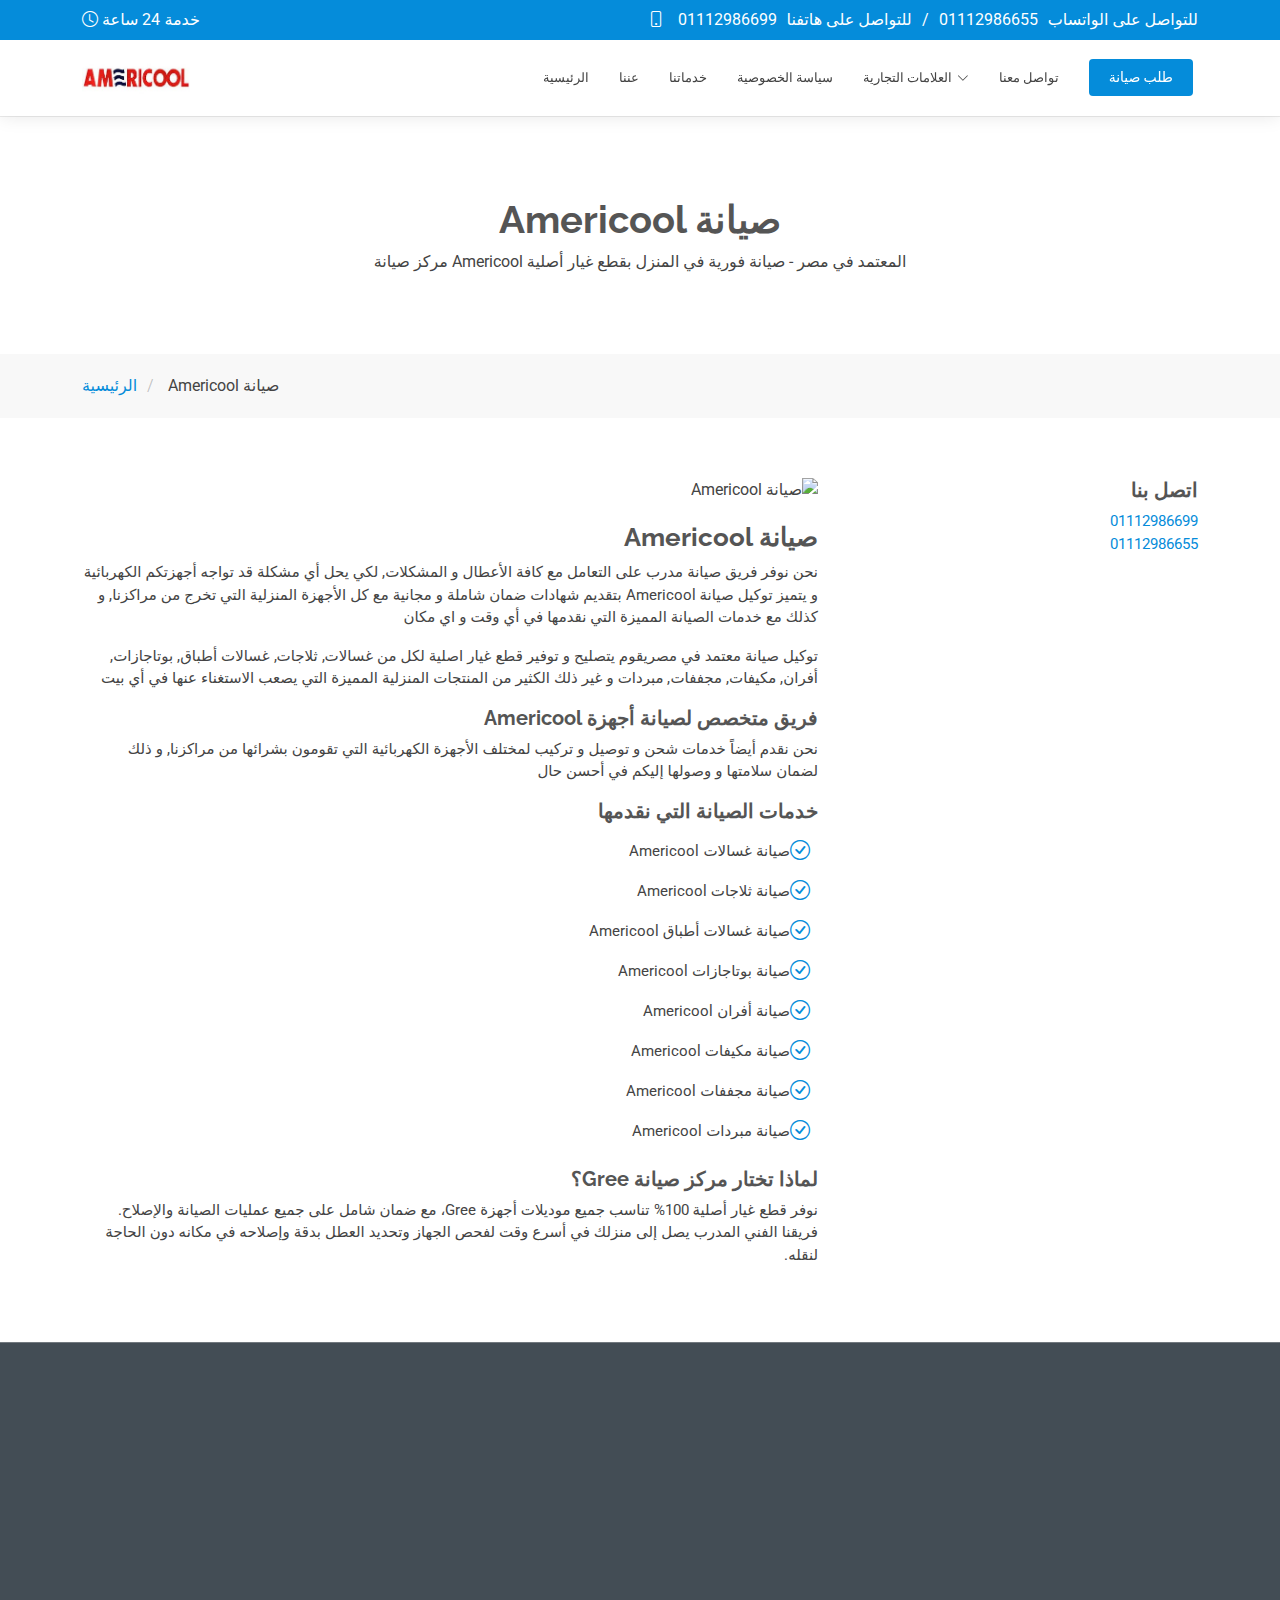
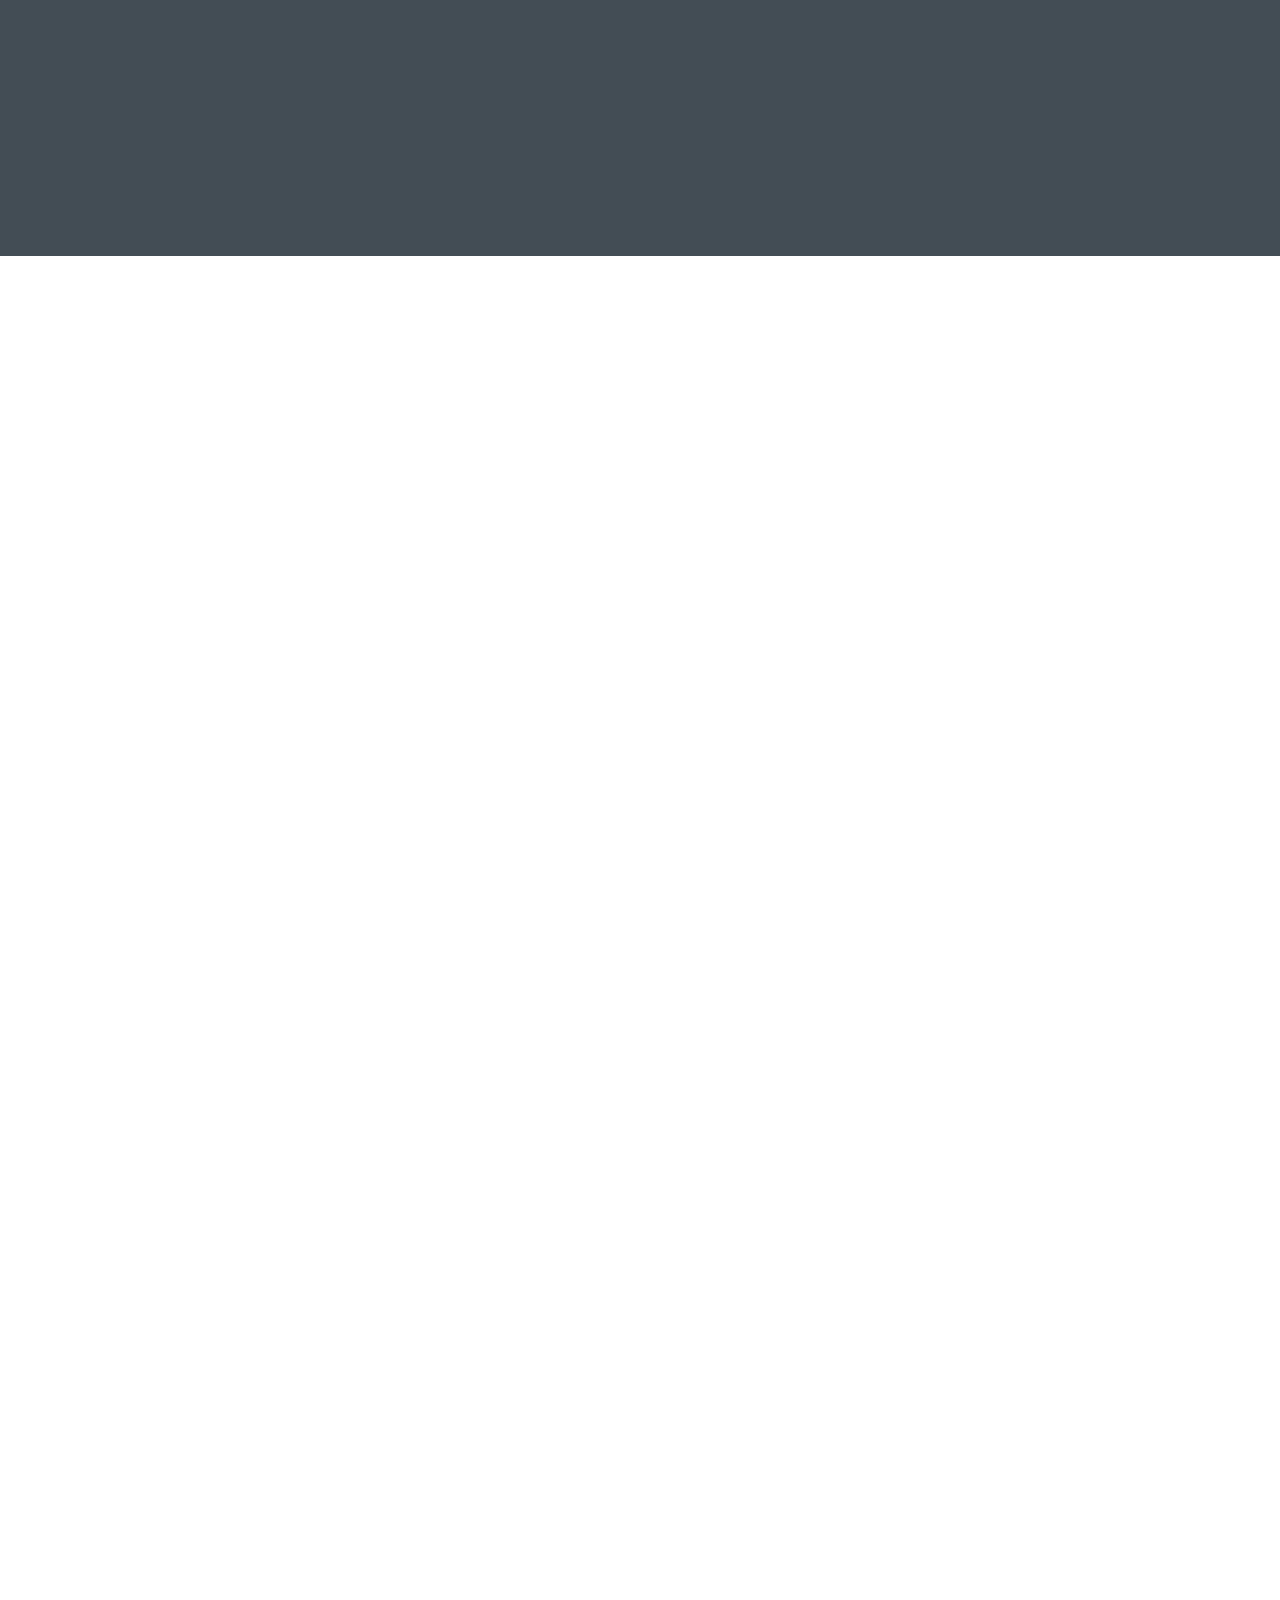
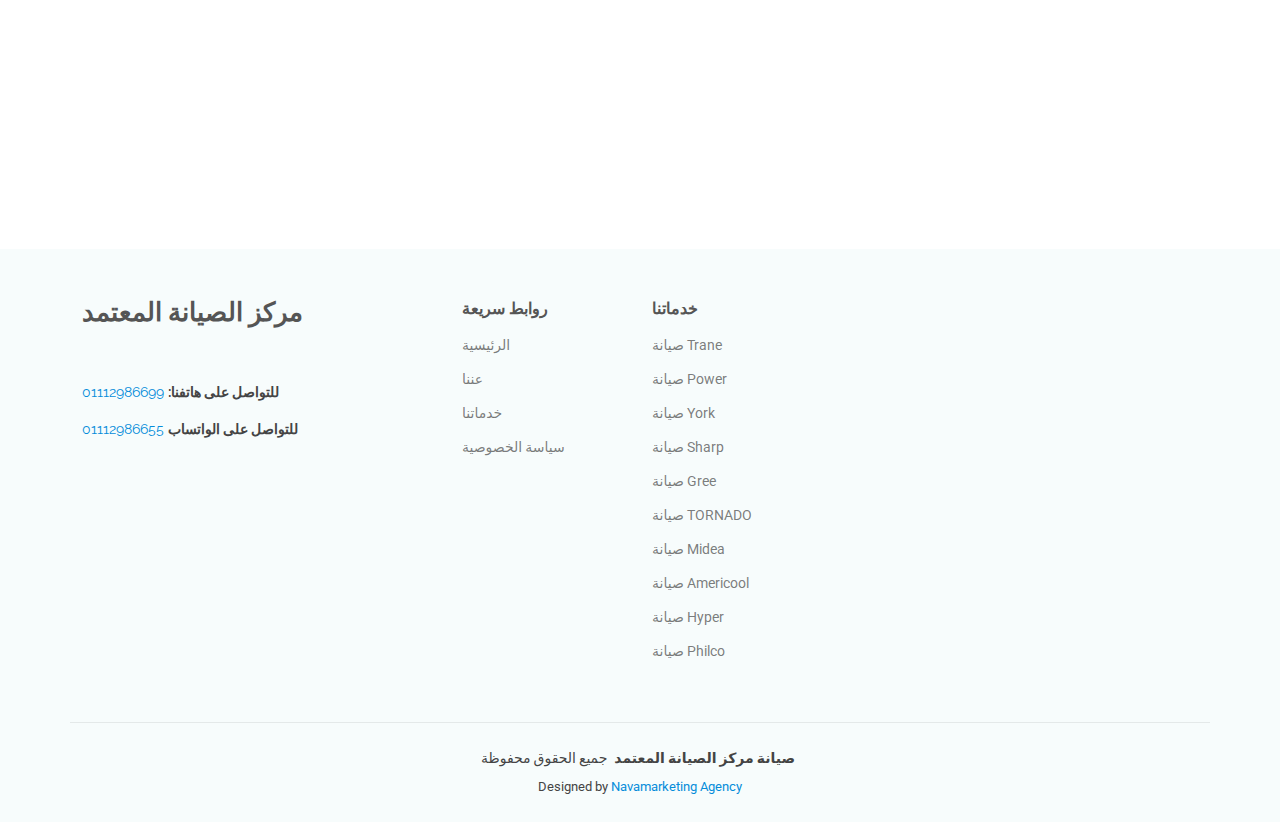
==== americool.html @ 27ce5f2c "trying to finish" ====
<!DOCTYPE html>
<html lang="ar">

<head>
  <meta charset="utf-8">
  <meta content="width=device-width, initial-scale=1.0" name="viewport">
  <title>صيانة Americool المعتمد في مصر</title>
  <meta name="description" content="مركز صيانة Americool المعتمد في مصر - صيانة فورية في المنزل بقطع غيار أصلية">
  <meta name="keywords" content="صيانة Americool, تصليح تكييف, مركز صيانة Americool, فني تكييف">
 
  <!-- Favicons -->
  <link href="assets/img/logos/Americool.jpg" rel="icon">
  <link href="assets/img/logos/Americool.jpg" rel="apple-touch-icon">

  <!-- Fonts -->
  <link href="https://fonts.googleapis.com" rel="preconnect">
  <link href="https://fonts.gstatic.com" rel="preconnect" crossorigin>
  <link href="https://fonts.googleapis.com/css2?family=Roboto:ital,wght@0,100;0,300;0,400;0,500;0,700;0,900;1,100;1,300;1,400;1,500;1,700;1,900&family=Poppins:ital,wght@0,100;0,200;0,300;0,400;0,500;0,600;0,700;0,800;0,900;1,100;1,200;1,300;1,400;1,500;1,600;1,700;1,800;1,900&family=Raleway:ital,wght@0,100;0,200;0,300;0,400;0,500;0,600;0,700;0,800;0,900;1,100;1,200;1,300;1,400;1,500;1,600;1,700;1,800;1,900&display=swap" rel="stylesheet">

  <!-- Vendor CSS Files -->
  <link href="assets/vendor/bootstrap/css/bootstrap.min.css" rel="stylesheet">
  <link href="assets/vendor/bootstrap-icons/bootstrap-icons.css" rel="stylesheet">
  <link href="assets/vendor/aos/aos.css" rel="stylesheet">
  <link href="assets/vendor/fontawesome-free/css/all.min.css" rel="stylesheet">
  <link href="assets/vendor/glightbox/css/glightbox.min.css" rel="stylesheet">
  <link href="assets/vendor/swiper/swiper-bundle.min.css" rel="stylesheet">

  <!-- Main CSS File -->
  <link href="assets/css/main.css" rel="stylesheet">
  <style>
    :root {
      --accent-color:rgb(5, 140, 218);
      --accent-color-rgb: 227, 25, 55;
      --light-accent-color: #fde8eb;
    }
  </style>
  <script src="assets/js/carrier-maintenance.js"></script>
</head>

<body class="service-details-page">

  <header id="header" class="header sticky-top">

    <div class="topbar d-flex align-items-center">
      <div class="container d-flex justify-content-center justify-content-md-between">
        <div class="d-none d-md-flex align-items-center">
          <i class="bi bi-clock me-1"></i>
          خدمة 24 ساعة
        </div>
        <div class="d-flex align-items-center">
          <i class="bi bi-phone me-1"></i>
          <a href="tel:01112986699" style="color:white; margin:10px;" data-carrier="phone">

            01112986699
          </a>
          للتواصل على هاتفنا
        
          <span style="margin:5px;"> </span style="margin:5px;">/<span> </span>              


            <a href="https://wa.me/01112986655" style="color:white; margin:10px;" data-carrier="whatsapp"> 
               01112986655
            </a>
            للتواصل على الواتساب
        </div>
      </div>
    </div>
    <!-- End Top Bar -->


    <div class="branding d-flex align-items-center">

        <div class="container position-relative d-flex align-items-center justify-content-end">
          <a href="index.html" class="logo d-flex align-items-center me-auto">
            <img src="assets/img/logos/Americool.jpg" alt="">
          </a>
  
          <nav id="navmenu" class="navmenu">
            <ul>
              <li><a href="index.html#hero">الرئيسية</a></li>
              <li><a href="index.html#about">عننا</a></li>
              <li><a href="index.html#services">خدماتنا</a></li>
              <li><a href="privacy-policy.html">سياسة الخصوصية</a></li>
  
              <li class="dropdown"><a href="#"><span>العلامات التجارية</span> <i class="bi bi-chevron-down toggle-dropdown"></i></a>
                <ul>
                  <li><a href="trane.html">صيانة Trane</a></li>
                  <li><a href="power.html" class="active">صيانة Power</a></li>
                  <li><a href="york.html">صيانة York</a></li>
                  <li><a href="sharp.html">صيانة Sharp</a></li>
                  <li><a href="gree.html">صيانة Gree</a></li>
                  <li><a href="tornado.html">صيانة TORNADO</a></li>
                  <li><a href="midea.html">صيانة Midea</a></li>
                  <li><a href="americool.html">صيانة Americool</a></li>
                  <li><a href="hyper.html">صيانة Hyper</a></li>
                  <li><a href="philco.html">صيانة Philco</a></li>
                </ul>
              </li>
  
              <li><a href="index.html#contact">تواصل معنا</a></li>
            </ul>
            <i class="mobile-nav-toggle d-xl-none bi bi-list"></i>
          </nav>
          <a class="cta-btn" href="index.html#appointment">طلب صيانة</a>
        </div>
      </div>
    </header>

  <main class="main">

    <!-- Page Title -->
    <div class="page-title">
      <div class="heading">
        <div class="container">
          <div class="row d-flex justify-content-center text-center">
            <div class="col-lg-8">
              <h1 class="heading-title"> Americool صيانة</h1>
              <p class="mb-0">
                مركز صيانة Americool المعتمد في مصر - صيانة فورية في المنزل بقطع غيار أصلية
              </p>
            </div>
          </div>
        </div>
      </div>
      <nav class="breadcrumbs">
        <div class="container">
          <ol>
            <li><a href="index.html">الرئيسية</a></li>
            <li class="current"> Americool صيانة</li>
          </ol>
        </div>
      </nav>
    </div><!-- End Page Title -->

    <!-- Service Details Section -->
    <section id="service-details" class="service-details section">

      <div class="container">

        <div class="row gy-4" style="direction: rtl;">

          <div class="col-lg-4" data-aos="fade-up" data-aos-delay="100">
            <div class="contact-info">
              <h4>اتصل بنا</h4>
              <p>
                <a href="tel:01112986699" data-carrier="phone">01112986699</a><br>
                <a href="https://wa.me/01112986655" data-carrier="whatsapp">01112986655</a>
              </p>
            </div>
          </div>

          <div class="col-lg-8" data-aos="fade-up" data-aos-delay="200">
            <img src="assets/img/web-imgs/maintenance1.jpg" alt="صيانة Americool" class="img-fluid services-img">
            <h3>صيانة Americool</h3>
            <p>
              نحن نوفر فريق صيانة مدرب على التعامل مع كافة الأعطال و المشكلات, لكي يحل أي مشكلة قد تواجه أجهزتكم الكهربائية و يتميز توكيل صيانة Americool   بتقديم شهادات ضمان شاملة و مجانية مع كل الأجهزة المنزلية التي تخرج من مراكزنا, و كذلك مع خدمات الصيانة المميزة التي نقدمها في أي وقت و اي مكان 
            </p>
            
            <p>
              توكيل صيانة  معتمد في مصريقوم يتصليح و توفير قطع غيار اصلية لكل  من غسالات, ثلاجات, غسالات أطباق, بوتاجازات, أفران, مكيفات, مجففات, مبردات و غير ذلك الكثير من المنتجات المنزلية المميزة التي يصعب الاستغناء عنها في أي بيت
            </p>
            
            <h4>فريق متخصص لصيانة أجهزة Americool</h4>
            <p>
              نحن نقدم أيضاً خدمات شحن و توصيل و تركيب لمختلف الأجهزة الكهربائية التي تقومون بشرائها من مراكزنا, و ذلك لضمان سلامتها و وصولها إليكم في أحسن حال
            </p>
            
            <h4>خدمات الصيانة التي نقدمها</h4>
            <ul>
              <li><i class="bi bi-check-circle"></i> <span>صيانة غسالات Americool</span></li>
              <li><i class="bi bi-check-circle"></i> <span>صيانة ثلاجات Americool</span></li>
              <li><i class="bi bi-check-circle"></i> <span>صيانة غسالات أطباق Americool</span></li>
              <li><i class="bi bi-check-circle"></i> <span>صيانة بوتاجازات Americool</span></li>
              <li><i class="bi bi-check-circle"></i> <span>صيانة أفران Americool</span></li>
              <li><i class="bi bi-check-circle"></i> <span>صيانة مكيفات Americool</span></li>
              <li><i class="bi bi-check-circle"></i> <span>صيانة مجففات Americool</span></li>
              <li><i class="bi bi-check-circle"></i> <span>صيانة مبردات Americool</span></li>
            </ul>
            
            <h4>لماذا تختار مركز صيانة Gree؟</h4>
            <p>
              نوفر قطع غيار أصلية 100% تناسب جميع موديلات أجهزة Gree، مع ضمان شامل على جميع عمليات الصيانة والإصلاح. فريقنا الفني المدرب يصل إلى منزلك في أسرع وقت لفحص الجهاز وتحديد العطل بدقة وإصلاحه في مكانه دون الحاجة لنقله.
            </p>
          </div>

        </div>

      </div>

    </section><!-- /Service Details Section -->

    <!-- Call To Action Section -->
    <section id="call-to-action" class="call-to-action section accent-background">

      <div class="container">
        <div class="row justify-content-center" data-aos="zoom-in" data-aos-delay="100">
          <div class="col-xl-10">
            <div class="text-center">
              <h3>خدمة العملاء</h3>
              <p style="color:white;">
                يقدم المركز خدمة عملاء توكيل صيانة على اعلى مستوى عبر فريق عمل من المهندسين و الفنيين ذو الكفاءة و المدربين على صيانة و تركيب قطع غيار اصلية الى جانب منح العميل الضمان على صيانة جميع الاجهزة  الكهربائية   
              </p>
              
              <p>
                لأننا نهتم بسلامة أجهزتك، نوفر لك خدمة الصيانة المنزلية لتجنب مخاطر النقل التي قد تؤدي إلى تلف أو كسر أجزاء الأجهزة الكهربائية. يمكن طلب هذه الخدمة بسهولة عبر الخط 
                <a href="https://wa.me/01112986655" style="color:red;" data-carrier="whatsapp">01112986655</a> 

                من خلال واتساب

                <a href="tel:01112986699" style="color:red;" data-carrier="phone">01112986699</a>
                
                حيث يتولى فريقنا المتخصص تصليح جميع الأعطال في مكانك دون الحاجة إلى نقل الجهاز
          
                على الخط الساخن  او ارسال رسالة علي الواتساب على الارقام
                
                <a href="https://wa.me/01112986655" style="color:red;" data-carrier="whatsapp">01112986655</a>  - <a href="https://wa.me/01112986655" style="color:red;" data-carrier="whatsapp">01112986655</a>

                 فإنك تضمن تركيب قطع غيار اصلية فى جميع مراكز الصيانة  التابعة لنا و ذلك عند اتصالك على الخط الساخن

              </p>
              
              <p>
                للتواصل معنا، يمكنك الاتصال على الخط الساخن: <a href="tel:01112986699" style="color:red;" data-carrier="phone">01112986699</a> أو إرسال رسالة عبر واتساب: <a href="https://wa.me/01112986655" style="color:red;" data-carrier="whatsapp">01112986655</a>، وستحصل على خدمة سريعة ومضمونة مع استخدام قطع غيار أصلية في جميع مراكز الصيانة التابعة لنا.
              </p>

              <a class="cta-btn" href="tel:01112986699">اتصل بنا</a>

            </div>
          </div>
        </div>
      </div>
    </section>
    <!-- /Call To Action Section -->

    <!-- Features Section -->
    <section id="features" class="features section" style="direction:rtl;">

      <div class="container">

        <div class="row justify-content-around gy-4">
          <div class="features-image col-lg-6" data-aos="fade-up" data-aos-delay="100"><img src="assets/img/web-images/customer-service.jpg" alt=""></div>

          <div class="col-lg-5 d-flex flex-column justify-content-center" data-aos="fade-up" data-aos-delay="200">
            <h3>
              الخط الساخن
            </h3>
            <p>
              نحن نقوم بإستقبال كافة أسئلتكم و استفساراتكم عن مختلف أنواع المنتجات و خدمات الصيانة التي نقدمها ونحن نوفر فريق خدمة عملاء مميز <br>
             على الخط الساخن او ارسال رسالة علي الواتساب 
             <a href="tel:01112986699">01112986699</a> - <a href="https://wa.me/01112986655">01112986655</a> 
            </p>

            <div class="icon-box d-flex position-relative" data-aos="fade-up" data-aos-delay="300">
              <i class="fas fa-headset flex-shrink-0"></i>
              <div style="margin:5px;">
                <p>
                  حتى تحصل على جميع الخدمات التي تعمل على إرضائك من خلال معالجة جميع أنواع الأجهزة المنزلية و التي تعمل على اختصار الكثير من الوقت من أجل أن ترضيك و ذلك لاننا متميزون في عملنا و نحاول أن نعمل على تحقيق الخدمة التي لا مثيل لها فنحن من أفضل الشركات التي يمكنك أن تعتمد عليها في أن تقوم بتصليح الأجهزة الكهربائية مهما كان العطل 
                </p>
              </div>
            </div>
            <!-- End Icon Box -->

            <div class="icon-box d-flex position-relative" data-aos="fade-up" data-aos-delay="400">
              <i class="fas fa-clock flex-shrink-0"></i>
              <div style="margin:5px;">
                <p>
                  يمكنك أن تتصل بنا على مدار اليوم حتى تحصل على الخدمات التي تعمل على تحقيق راحتك و فريق خدمة العملاء سيقوم بمساعدتك عبر إرسال فريق الدعم الفني إلى منزلك حتى يبدأ في تلبية جميع احتياجاتك و ذلك لاننا دائما نحاول البحث عن كل ما هو جديد و نعمل على توفيره في الشركة لكي يتناسب مع احتياجات العملاء ، كن على ثقة أننا سنقوم بتوفير الخدمة المتميزة إليكم و مهما كانت الأعطال فإننا سنعمل على معالجتها على الفور
                </p>
              </div>
            </div><!-- End Icon Box -->

            <div class="icon-box d-flex position-relative" data-aos="fade-up" data-aos-delay="500">
              <i class="fa-solid fa-toolbox flex-shrink-0"></i>
              <div style="margin:5px;">
                <p>
                  نقوم بتوفير الخدمة الأفضل و الاسرع إليكم للبحث عن الأعطال التي تتعرض إليها الاجهزة و أيضا محاولة معالجتها باتباع أحدث الأساليب و الإمكانيات اللازمة لكم فنحن نرغب في أن نقدم إليكم الخدمة المميزة التي تعمل على توفير احتياجات العملاء و كن على ثقة أننا نعمل من أجل أن نرضيك دائما
                </p>
              </div>
            </div><!-- End Icon Box -->

          </div>
        </div>

      </div>

    </section><!-- /Features Section -->

    <!-- Contact Section -->
    <section id="contact" class="contact section">

      <!-- Section Title -->
      <div class="container section-title" data-aos="fade-up">
        <h2>تواصل معنا</h2>
        <p>طلب صيانة</p>
      </div><!-- End Section Title -->

      <div class="container" data-aos="fade-up" data-aos-delay="100">

        <div class="row gy-4">
          <div class="col-lg-6 ">
            <div class="row gy-4">

              <div class="col-lg-12">
                <div class="info-item d-flex flex-column justify-content-center align-items-center" data-aos="fade-up" data-aos-delay="200">
                  <i class="bi bi-geo-alt"></i>
                  <h3>اتصل بنا</h3>
                  <p>
                    <a href="tel:01112986699" data-carrier="phone">01112986699</a>
                  </p>
                </div>
              </div><!-- End Info Item -->

              <div class="col-md-12">
                <div class="info-item d-flex flex-column justify-content-center align-items-center" data-aos="fade-up" data-aos-delay="300">
                  <i class="bi bi-telephone"></i>
                  <h3>
                    تواصل معنا عبر الواتساب
                  </h3>
                  <p>
                    <a href="https://wa.me/01112986655" data-carrier="whatsapp">01112986655</a> 
                  </p>
                </div>
              </div><!-- End Info Item -->

            </div>
          </div>

          <div class="col-lg-6">
            <form action="forms/contact.php" method="post" class="php-email-form" data-aos="fade-up" data-aos-delay="500">
              <div class="row gy-4">

                <div class="col-md-6">
                  <input type="text" name="name" class="form-control" placeholder="Your Name" required="">
                </div>

                <div class="col-md-6 ">
                  <input type="email" class="form-control" name="email" placeholder="Your Email" required="">
                </div>

                <div class="col-md-12">
                  <input type="text" class="form-control" name="subject" placeholder="Subject" required="">
                </div>

                <div class="col-md-12">
                  <textarea class="form-control" name="message" rows="4" placeholder="Message" required=""></textarea>
                </div>

                <div class="col-md-12 text-center">
                  <div class="loading">Loading</div>
                  <div class="error-message"></div>
                  <div class="sent-message">Your message has been sent. Thank you!</div>

                  <button type="submit">Send Message</button>
                </div>

              </div>
            </form>
          </div><!-- End Contact Form -->

        </div>

      </div>

    </section>
    <!-- /Contact Section -->

  </main>

  <footer id="footer" class="footer light-background">

    <div class="container footer-top">
      <div class="row gy-4">
        <div class="col-lg-4 col-md-6 footer-about">
          <a href="index.html" class="logo d-flex align-items-center">
            <span class="sitename">مركز الصيانة المعتمد</span>
          </a>
          <div class="footer-contact pt-3">
            <p class="mt-3"><strong>للتواصل على هاتفنا:</strong> <span><a href="tel:01112986699">01112986699</a></span></p>
            <p class="mt-3"><strong>للتواصل على الواتساب</strong> <span><a href="https://wa.me/01112986655">01112986655</a></span></p>
          </div>
        </div>

        <div class="col-lg-2 col-md-3 footer-links">
          <h4>روابط سريعة</h4>
          <ul>
            <li><a href="index.html">الرئيسية</a></li>
            <li><a href="index.html#about">عننا</a></li>
            <li><a href="index.html#services">خدماتنا</a></li>
            <li><a href="privacy-policy.html">سياسة الخصوصية</a></li>
          </ul>
        </div>

        <div class="col-lg-2 col-md-3 footer-links">
          <h4>خدماتنا</h4>
          <ul>
            <li><a href="trane.html">صيانة Trane</a></li>
            <li><a href="power.html">صيانة Power</a></li>
            <li><a href="york.html">صيانة York</a></li>
            <li><a href="sharp.html">صيانة Sharp</a></li>
            <li><a href="gree.html">صيانة Gree</a></li>
            <li><a href="tornado.html">صيانة TORNADO</a></li>
            <li><a href="midea.html">صيانة Midea</a></li>
            <li><a href="americool.html">صيانة Americool</a></li>
            <li><a href="hyper.html">صيانة Hyper</a></li>
            <li><a href="philco.html">صيانة Philco</a></li>
          </ul>
        </div>
      </div>
    </div>

    <div class="container copyright text-center mt-4">
      <p><span></span> <strong class="px-1 sitename">صيانة مركز الصيانة المعتمد</strong> <span>جميع الحقوق محفوظة</span></p>
      <div class="credits">
        Designed by <a href="https://www.navamarketingagency.com">Navamarketing Agency</a>
      </div>
    </div>
  </footer>


  <!-- Scroll Top -->
  <a href="#" id="scroll-top" class="scroll-top d-flex align-items-center justify-content-center"><i class="bi bi-arrow-up-short"></i></a>

  <!-- Preloader -->
  <div id="preloader"></div>

  <!-- Vendor JS Files -->
  <script src="assets/vendor/bootstrap/js/bootstrap.bundle.min.js"></script>
  <script src="assets/vendor/php-email-form/validate.js"></script>
  <script src="assets/vendor/aos/aos.js"></script>
  <script src="assets/vendor/glightbox/js/glightbox.min.js"></script>
  <script src="assets/vendor/purecounter/purecounter_vanilla.js"></script>
  <script src="assets/vendor/swiper/swiper-bundle.min.js"></script>

  <!-- Main JS File -->
  <script src="assets/js/main.js"></script>

</body>

</html>
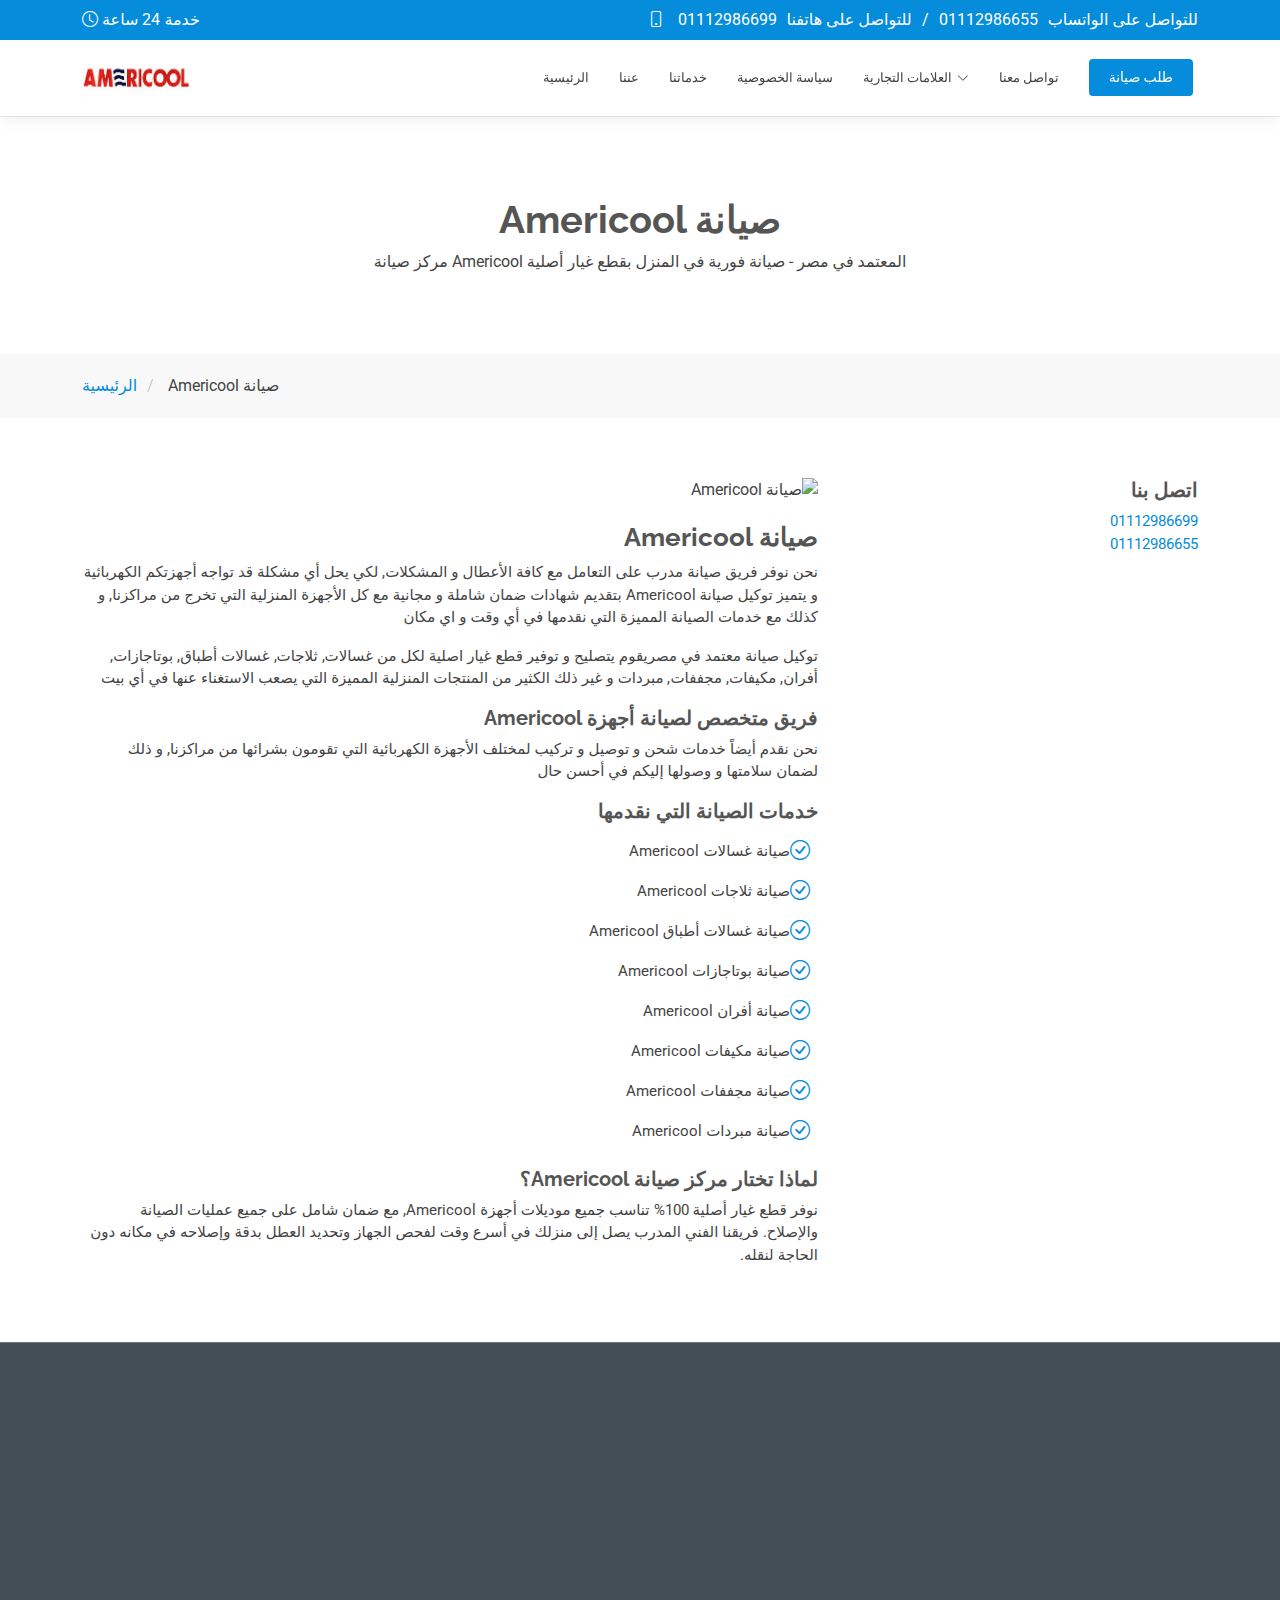
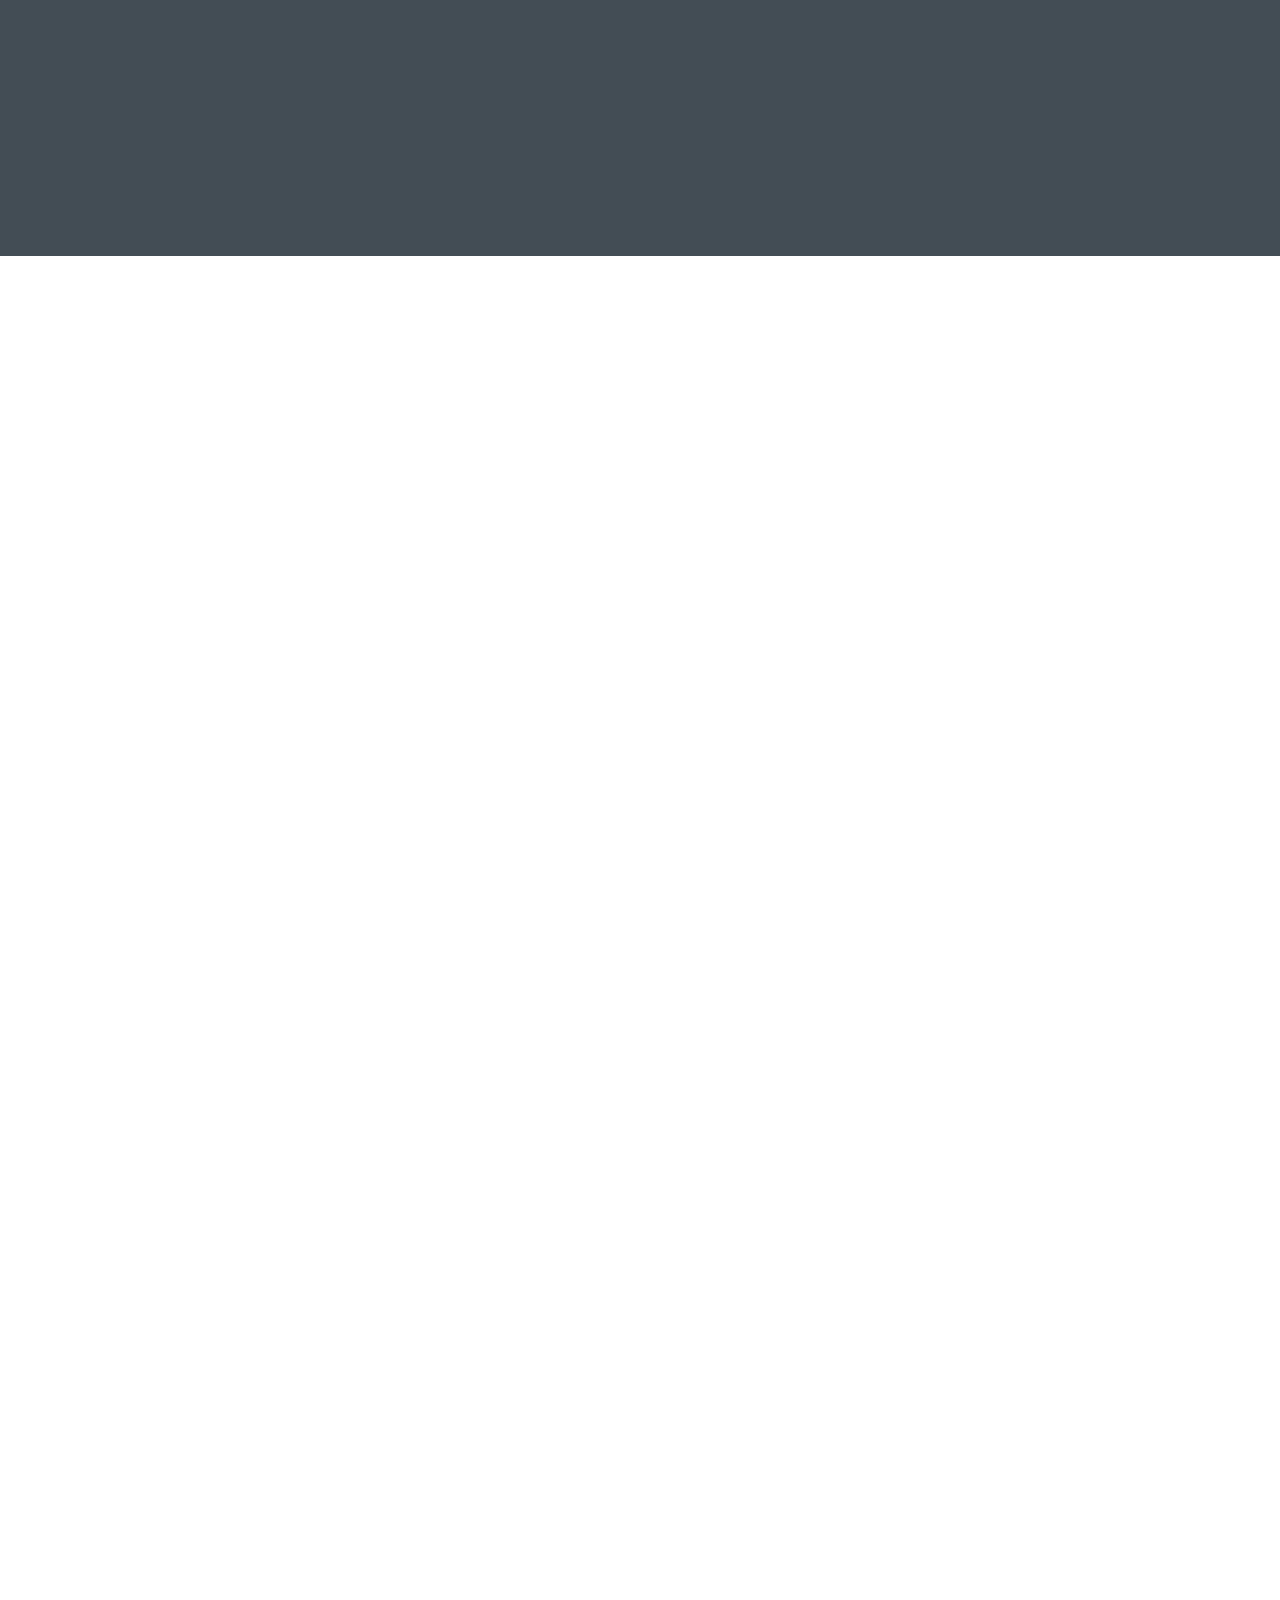
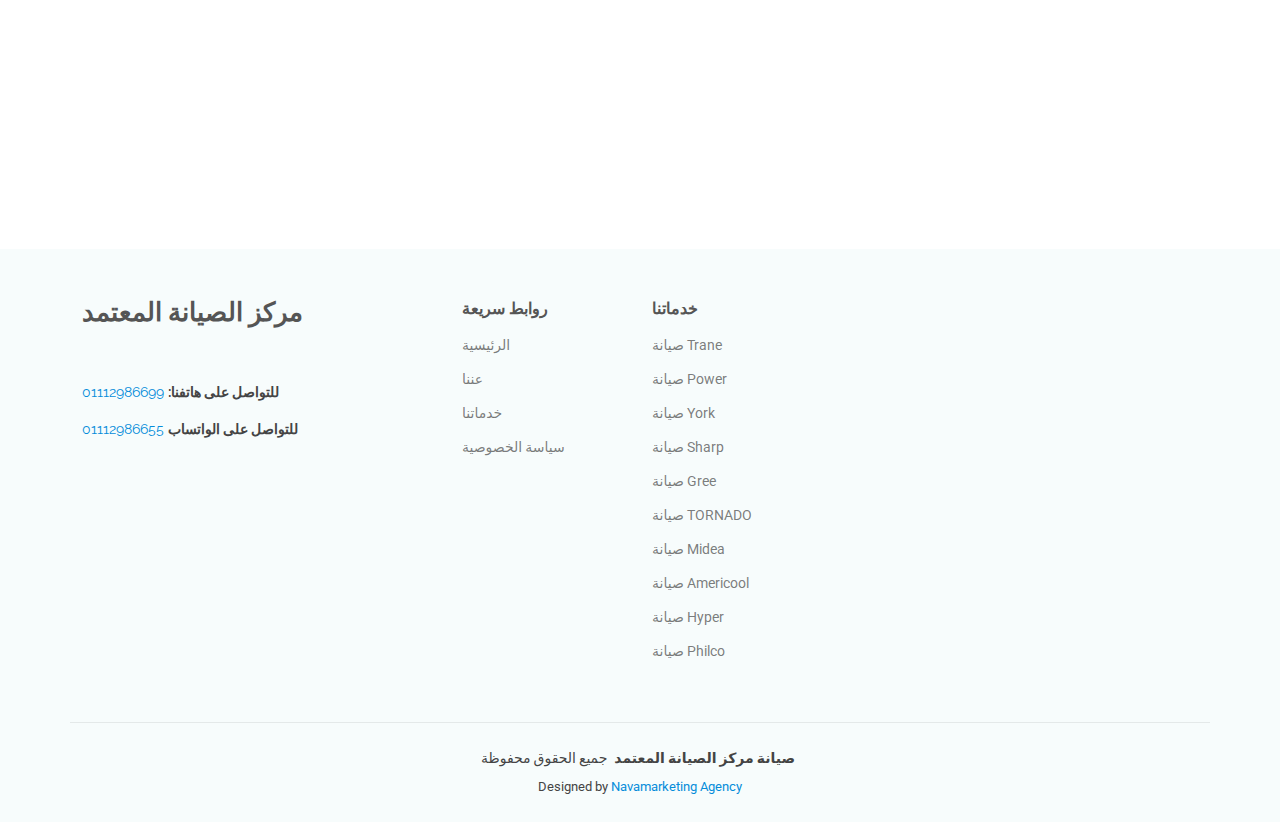
==== commit a64b1291: "finalizing & Editing" ====
--- a/americool.html
+++ b/americool.html
@@ -177,9 +177,9 @@
               <li><i class="bi bi-check-circle"></i> <span>صيانة مبردات Americool</span></li>
             </ul>
             
-            <h4>لماذا تختار مركز صيانة Gree؟</h4>
+            <h4>لماذا تختار مركز صيانة Americool؟</h4>
             <p>
-              نوفر قطع غيار أصلية 100% تناسب جميع موديلات أجهزة Gree، مع ضمان شامل على جميع عمليات الصيانة والإصلاح. فريقنا الفني المدرب يصل إلى منزلك في أسرع وقت لفحص الجهاز وتحديد العطل بدقة وإصلاحه في مكانه دون الحاجة لنقله.
+              نوفر قطع غيار أصلية 100% تناسب جميع موديلات أجهزة Americool, مع ضمان شامل على جميع عمليات الصيانة والإصلاح. فريقنا الفني المدرب يصل إلى منزلك في أسرع وقت لفحص الجهاز وتحديد العطل بدقة وإصلاحه في مكانه دون الحاجة لنقله.
             </p>
           </div>
 
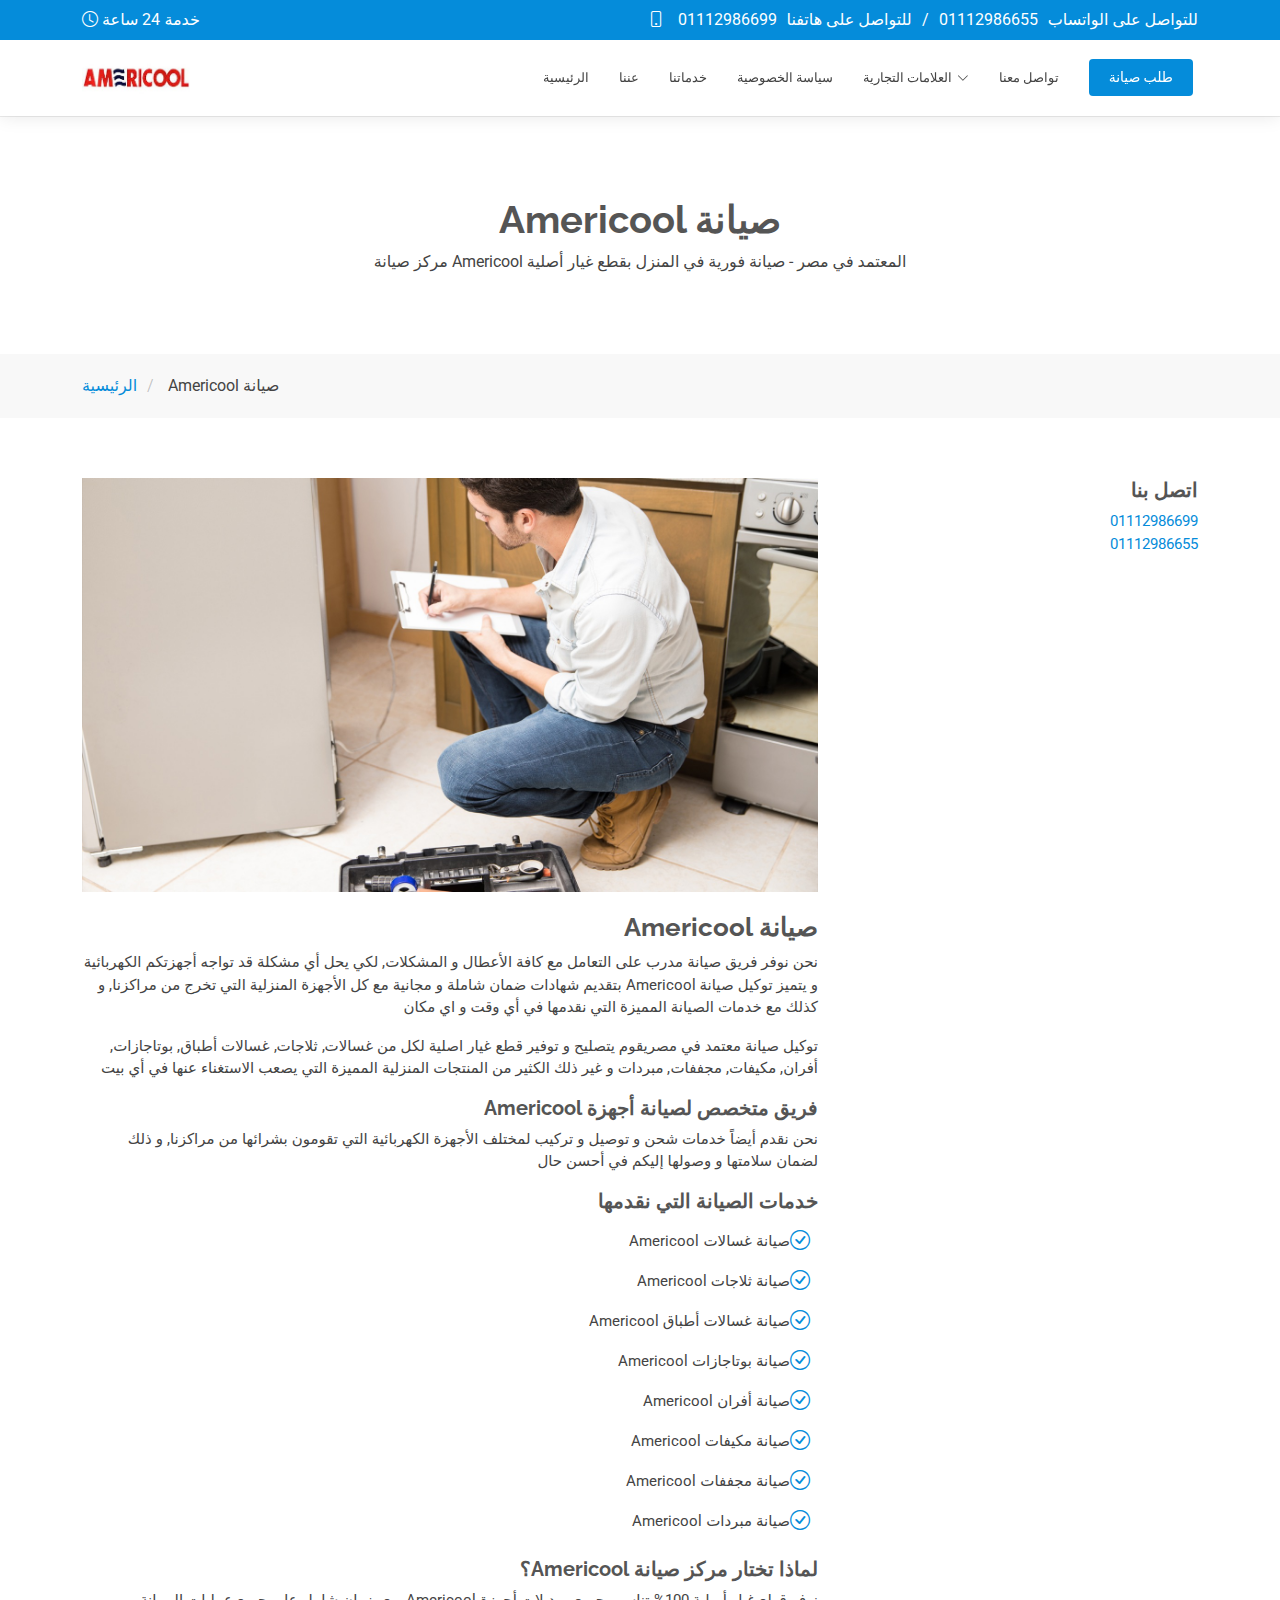
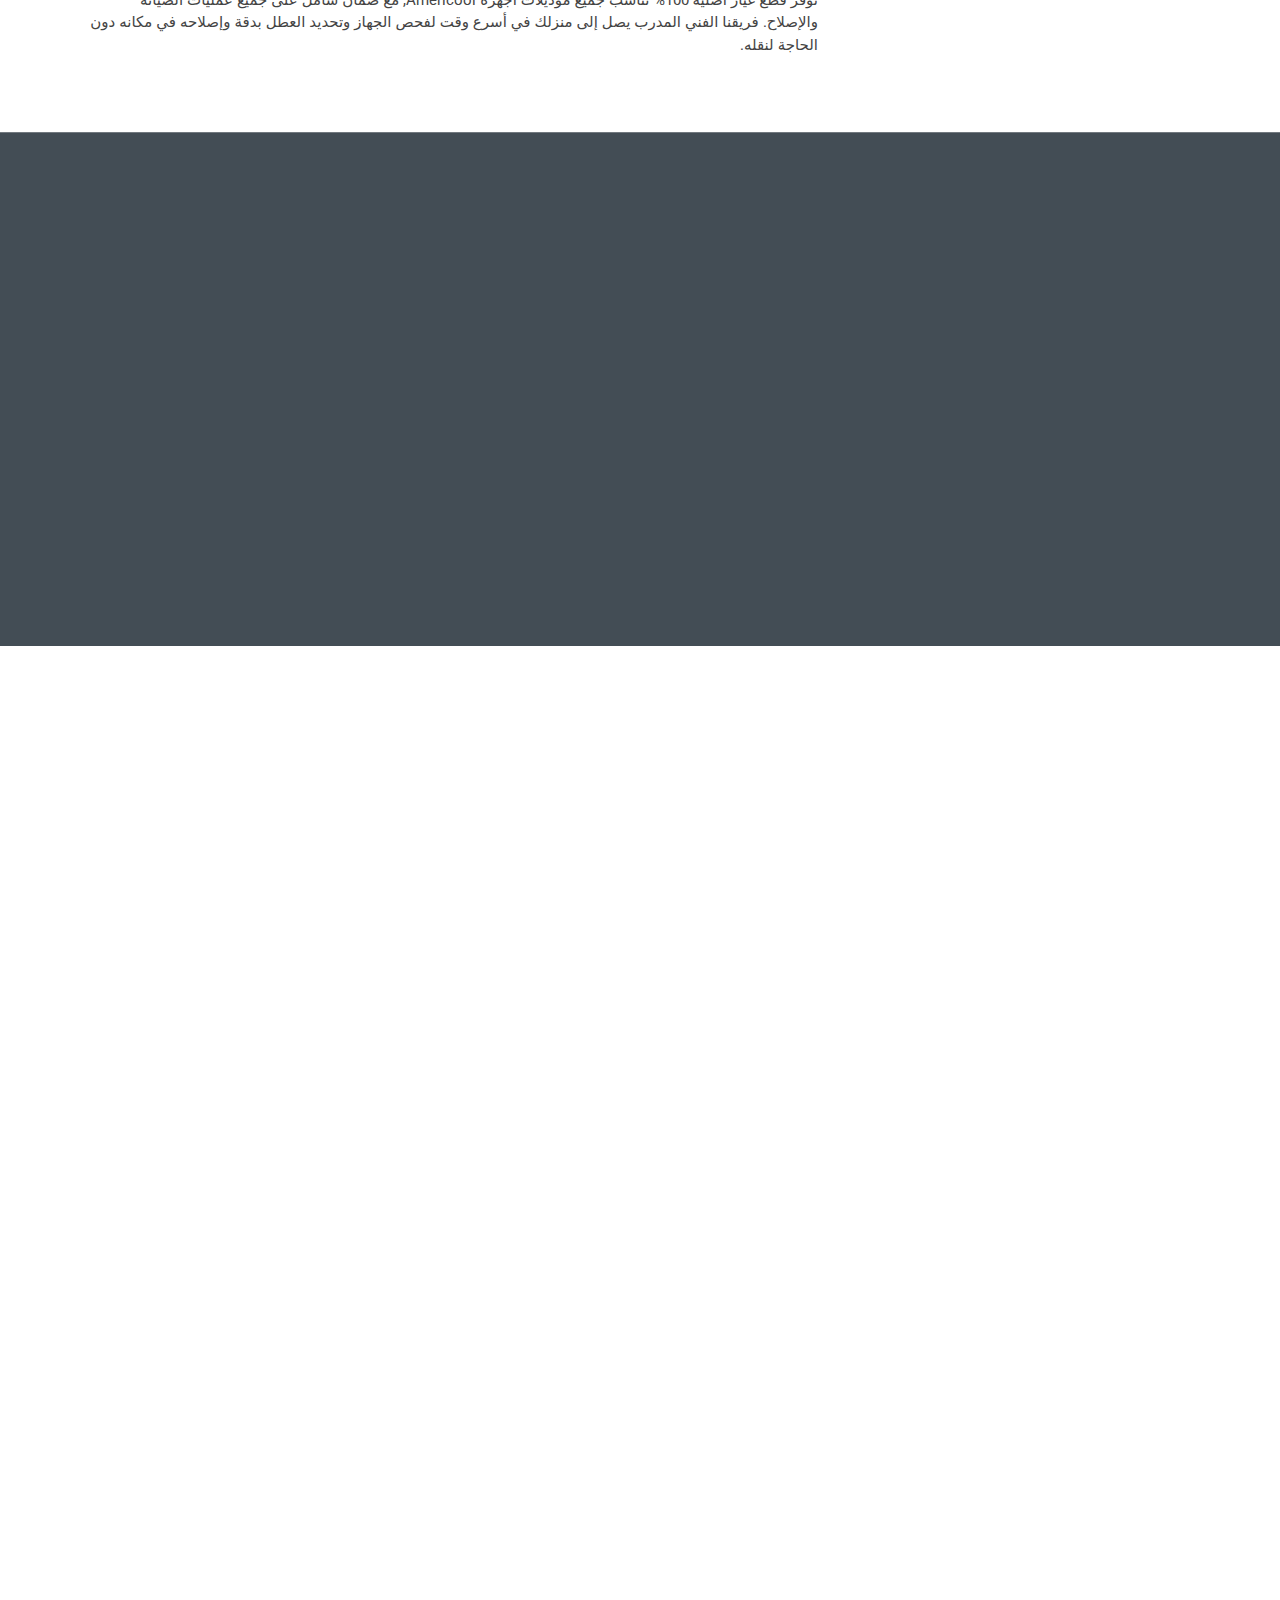
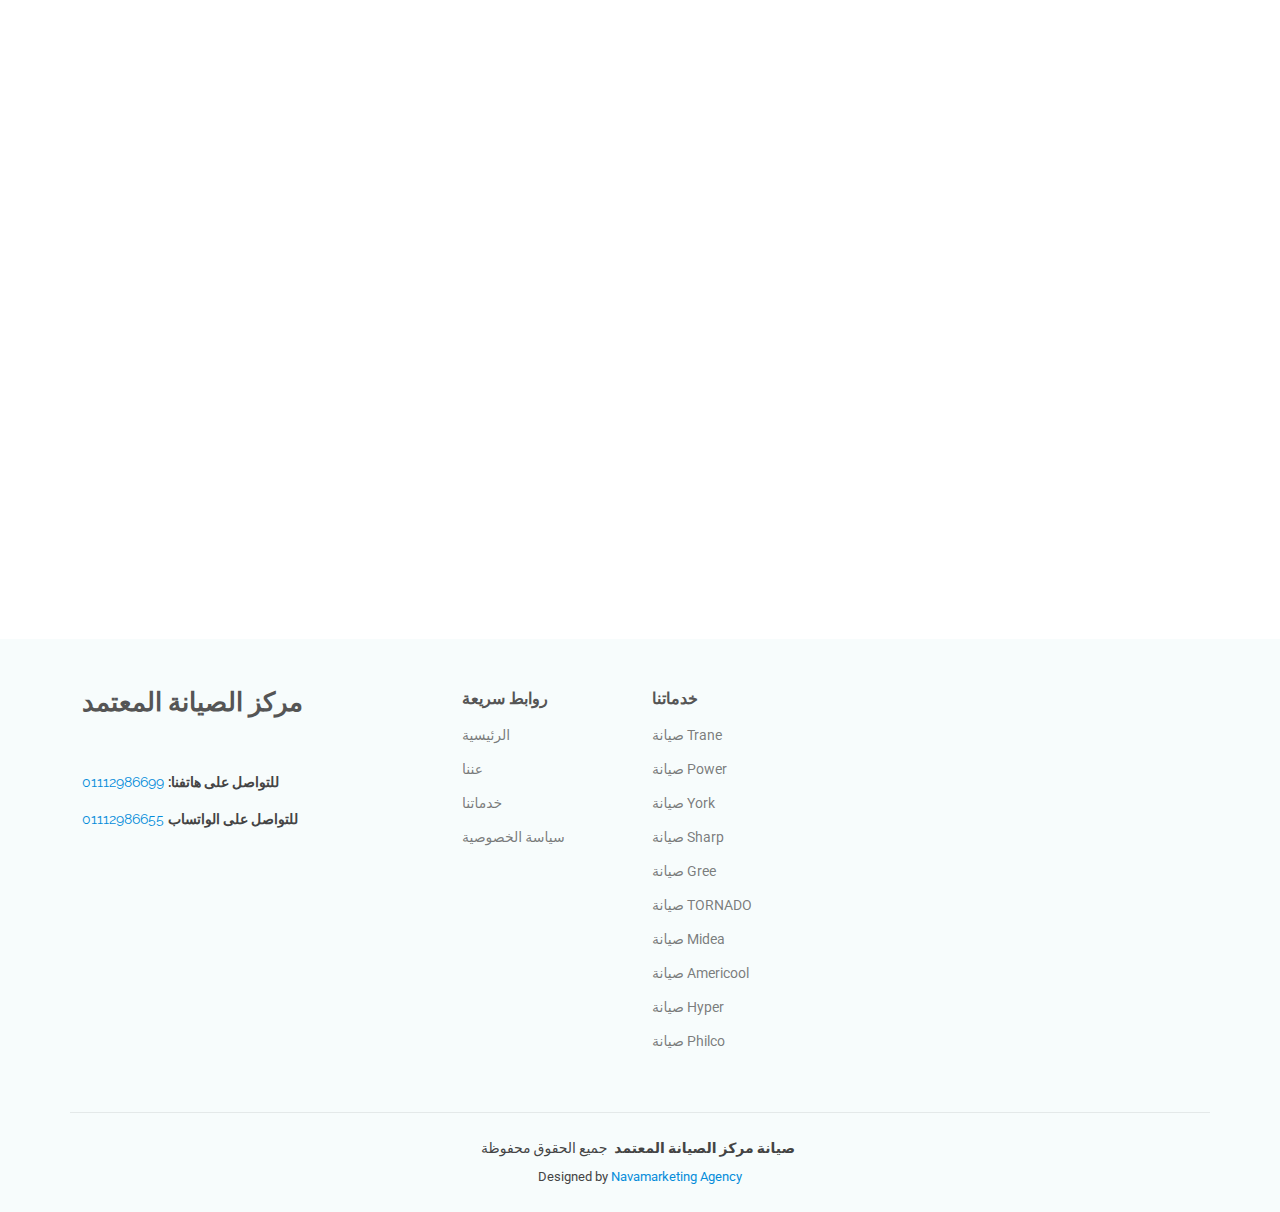
==== commit 0efea73e: "hello" ====
--- a/americool.html
+++ b/americool.html
@@ -150,7 +150,7 @@
           </div>
 
           <div class="col-lg-8" data-aos="fade-up" data-aos-delay="200">
-            <img src="assets/img/web-imgs/maintenance1.jpg" alt="صيانة Americool" class="img-fluid services-img">
+            <img src="assets/img/web-imgs/4.jpg" alt="صيانة Americool" class="img-fluid services-img">
             <h3>صيانة Americool</h3>
             <p>
               نحن نوفر فريق صيانة مدرب على التعامل مع كافة الأعطال و المشكلات, لكي يحل أي مشكلة قد تواجه أجهزتكم الكهربائية و يتميز توكيل صيانة Americool   بتقديم شهادات ضمان شاملة و مجانية مع كل الأجهزة المنزلية التي تخرج من مراكزنا, و كذلك مع خدمات الصيانة المميزة التي نقدمها في أي وقت و اي مكان 
